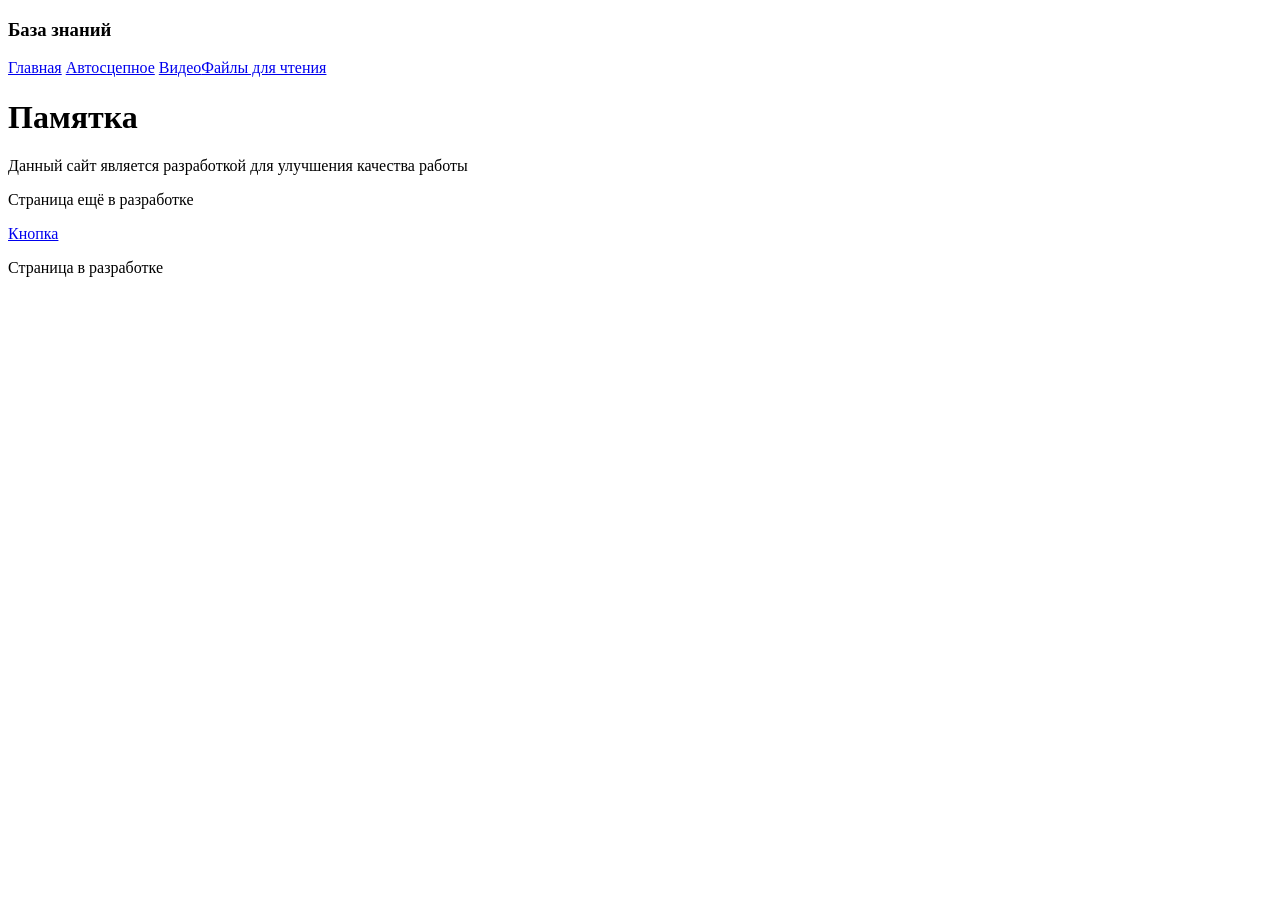
==== index.html @ 12e4ecbc "Add files via upload" ====
<!DOCTYPE html>
<html lang="ru" class="h-100" data-bs-theme="auto">
  <head>
    <meta charset="utf-8" />
    <meta name="viewport" content="width=device-width, initial-scale=1" />
    <meta name="description" content="" />
    <meta
      name="author"
      content="Mark Otto, Jacob Thornton, and Bootstrap contributors"
    />
    <meta name="generator" content="Hugo 0.145.0" />
    <title>Главная страница</title>

    <script src="color-modes.js"></script>

    <link href="css/bootstrap.min.css" rel="stylesheet" />

    <link rel="icon" href="img/icon.png" />
    <meta name="theme-color" content="#712cf9" />

    <style>
      .bd-placeholder-img {
        font-size: 1.125rem;
        text-anchor: middle;
        -webkit-user-select: none;
        -moz-user-select: none;
        user-select: none;
      }

      @media (min-width: 768px) {
        .bd-placeholder-img-lg {
          font-size: 3.5rem;
        }
      }

      .b-example-divider {
        width: 100%;
        height: 3rem;
        background-color: rgba(0, 0, 0, 0.1);
        border: solid rgba(0, 0, 0, 0.15);
        border-width: 1px 0;
        box-shadow: inset 0 0.5em 1.5em rgba(0, 0, 0, 0.1),
          inset 0 0.125em 0.5em rgba(0, 0, 0, 0.15);
      }

      .b-example-vr {
        flex-shrink: 0;
        width: 1.5rem;
        height: 100vh;
      }

      .bi {
        vertical-align: -0.125em;
        fill: currentColor;
      }

      .nav-scroller {
        position: relative;
        z-index: 2;
        height: 2.75rem;
        overflow-y: hidden;
      }

      .nav-scroller .nav {
        display: flex;
        flex-wrap: nowrap;
        padding-bottom: 1rem;
        margin-top: -1px;
        overflow-x: auto;
        text-align: center;
        white-space: nowrap;
        -webkit-overflow-scrolling: touch;
      }

      .btn-bd-primary {
        --bd-violet-bg: #712cf9;
        --bd-violet-rgb: 112.520718, 44.062154, 249.437846;

        --bs-btn-font-weight: 600;
        --bs-btn-color: var(--bs-white);
        --bs-btn-bg: var(--bd-violet-bg);
        --bs-btn-border-color: var(--bd-violet-bg);
        --bs-btn-hover-color: var(--bs-white);
        --bs-btn-hover-bg: #6528e0;
        --bs-btn-hover-border-color: #6528e0;
        --bs-btn-focus-shadow-rgb: var(--bd-violet-rgb);
        --bs-btn-active-color: var(--bs-btn-hover-color);
        --bs-btn-active-bg: #5a23c8;
        --bs-btn-active-border-color: #5a23c8;
      }

      .bd-mode-toggle {
        z-index: 1500;
      }

      .bd-mode-toggle .bi {
        width: 1em;
        height: 1em;
      }

      .bd-mode-toggle .dropdown-menu .active .bi {
        display: block !important;
      }
    </style>

    <!-- Пользовательские стили для этого шаблона -->
    <link href="css/cover.css" rel="stylesheet" />
  </head>
  <body class="d-flex h-100 text-center text-bg-dark">
    <div class="cover-container d-flex w-100 h-100 p-3 mx-auto flex-column">
      <header class="mb-auto">
        <div>
          <h3 class="float-md-start mb-0">База знаний</h3>
          <nav class="nav nav-masthead justify-content-center float-md-end">
            <a
              class="nav-link fw-bold py-1 px-0 active"
              aria-current="page"
              href="index.html"
              >Главная</a
            >
            <a class="nav-link fw-bold py-1 px-0" href="Автосцепное.html"
              >Автосцепное</a
            >
            <a
              class="nav-link fw-bold py-1 px-0"
              href="Измерительный инструмент.html"
              >Видео</a
            ><a class="nav-link fw-bold py-1 px-0" href="Дефекты.html"
              >Файлы для чтения</a
            >
          </nav>
        </div>
      </header>

      <main class="px-3">
        <h1>Памятка</h1>
        <p class="lead">
          Данный сайт является разработкой для улучшения качества работы
        </p>
        <p>Страница ещё в разработке</p>
        <p class="lead">
          <a
            href="index.html"
            class="btn btn-lg btn-light fw-bold border-white bg-white"
            >Кнопка</a
          >
        </p>
      </main>

      <footer class="mt-auto text-white-50">
        <p>Страница в разработке</p>
      </footer>
    </div>
  </body>
</html>
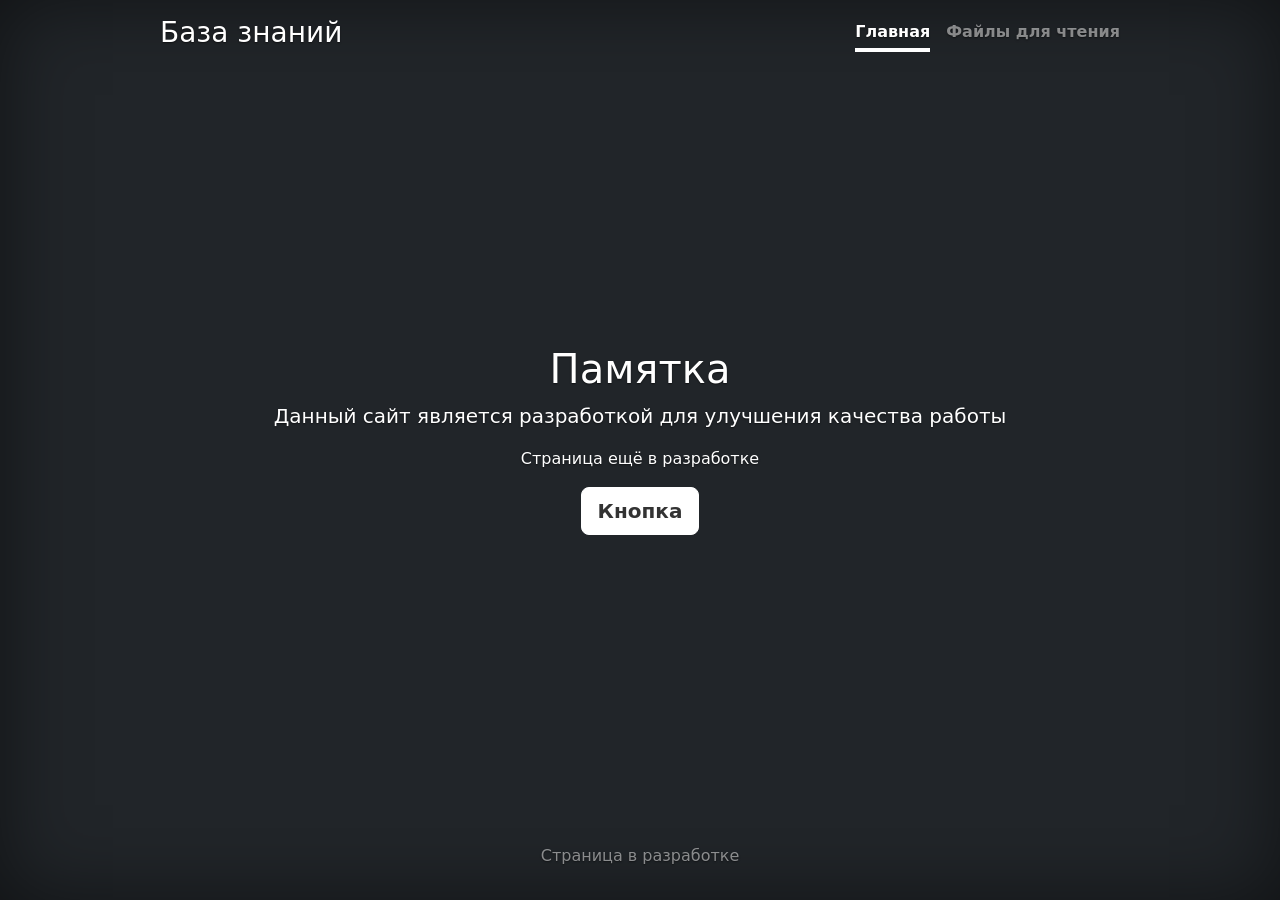
==== commit 4a1d44b7: "Update index.html Редактирование" ====
--- a/index.html
+++ b/index.html
@@ -112,22 +112,15 @@
         <div>
           <h3 class="float-md-start mb-0">База знаний</h3>
           <nav class="nav nav-masthead justify-content-center float-md-end">
-            <a
-              class="nav-link fw-bold py-1 px-0 active"
-              aria-current="page"
-              href="index.html"
-              >Главная</a
-            >
-            <a class="nav-link fw-bold py-1 px-0" href="Автосцепное.html"
-              >Автосцепное</a
-            >
-            <a
-              class="nav-link fw-bold py-1 px-0"
-              href="Измерительный инструмент.html"
-              >Видео</a
-            ><a class="nav-link fw-bold py-1 px-0" href="Дефекты.html"
-              >Файлы для чтения</a
-            >
+            <a class="nav-link fw-bold py-1 px-0 active"
+               aria-current="page"
+               href="index.html">
+              Главная
+            </a>
+            <a class="nav-link fw-bold py-1 px-0" 
+               href="Дефекты.html">
+              Файлы для чтения
+            </a>
           </nav>
         </div>
       </header>
--- a/css/cover.css
+++ b/css/cover.css
@@ -0,0 +1,138 @@
+/*
+ * Глобальные параметры
+ */
+
+/* Пользовательская кнопка по умолчанию */
+.btn-light,
+.btn-light:hover,
+.btn-light:focus {
+  color: #333;
+  text-shadow: none; /* Предотвращать наследование от `body` */
+}
+
+/*
+ * Базовая структура
+ */
+
+body {
+  text-shadow: 0 0.05rem 0.1rem rgba(0, 0, 0, 0.5);
+  box-shadow: inset 0 0 5rem rgba(0, 0, 0, 0.5);
+}
+
+.cover-container {
+  max-width: 62em;
+}
+img {
+  background-color: aliceblue;
+}
+/*
+ * Заголовок
+ */
+
+.nav-masthead .nav-link {
+  color: rgba(255, 255, 255, 0.5);
+  border-bottom: 0.25rem solid transparent;
+}
+
+.nav-masthead .nav-link:hover,
+.nav-masthead .nav-link:focus {
+  border-bottom-color: rgba(255, 255, 255, 0.25);
+}
+
+.nav-masthead .nav-link + .nav-link {
+  margin-left: 1rem;
+}
+
+.nav-masthead .active {
+  color: #fff;
+  border-bottom-color: #fff;
+}
+
+/* Стиль через ИИ */
+
+.pdf-gallery {
+  display: flex;
+  flex-wrap: wrap;
+  gap: 20px; /* Отступы между карточками */
+  justify-content: center; /* Центрирование карточек */
+  padding: 20px;
+}
+
+.pdf-link-card {
+  width: 320px; /* Фиксированная ширина карточки */
+  flex: 0 1 320px; /* Не растёт, сжимается при необходимости, базовая ширина 320 px */
+  margin: 0;
+  font-family: Arial, sans-serif;
+}
+
+.pdf-link {
+  display: block;
+  text-decoration: none;
+  color: #333;
+  border: 1px solid #e0e0e0;
+  border-radius: 8px;
+  overflow: hidden;
+  transition: all 0.3s ease;
+  background: #fff;
+}
+
+.pdf-link:hover {
+  box-shadow: 0 4px 12px rgba(0, 0, 0, 0.1);
+  transform: translateY(-2px);
+  border-color: #ccc;
+}
+
+.pdf-preview {
+  position: relative;
+  width: 100%;
+  height: 0;
+  padding-bottom: 141.42%; /* Соотношение сторон A4: 1:√2 ≈ 1:1.414 */
+}
+
+.preview-image {
+  position: absolute;
+  top: 0;
+  left: 0;
+  width: 100%;
+  height: 100%;
+  object-fit: cover;
+  border-bottom: 1px solid #f0f0f0;
+}
+
+.pdf-icon {
+  position: absolute;
+  bottom: 12px;
+  right: 12px;
+  background: rgba(255, 255, 255, 0.9);
+  color: #d44336;
+  padding: 4px 8px;
+  border-radius: 4px;
+  font-size: 12px;
+  font-weight: bold;
+  font-family: monospace;
+}
+
+.pdf-info {
+  padding: 16px;
+}
+
+.pdf-title {
+  margin: 0 0 8px 0;
+  font-size: 16px;
+  font-weight: 600;
+  line-height: 1.3;
+  color: #2c3e50;
+}
+
+.pdf-description {
+  margin: 0 0 8px 0;
+  font-size: 14px;
+  line-height: 1.4;
+  color: #666;
+}
+
+.pdf-meta {
+  display: block;
+  font-size: 12px;
+  color: #888;
+}
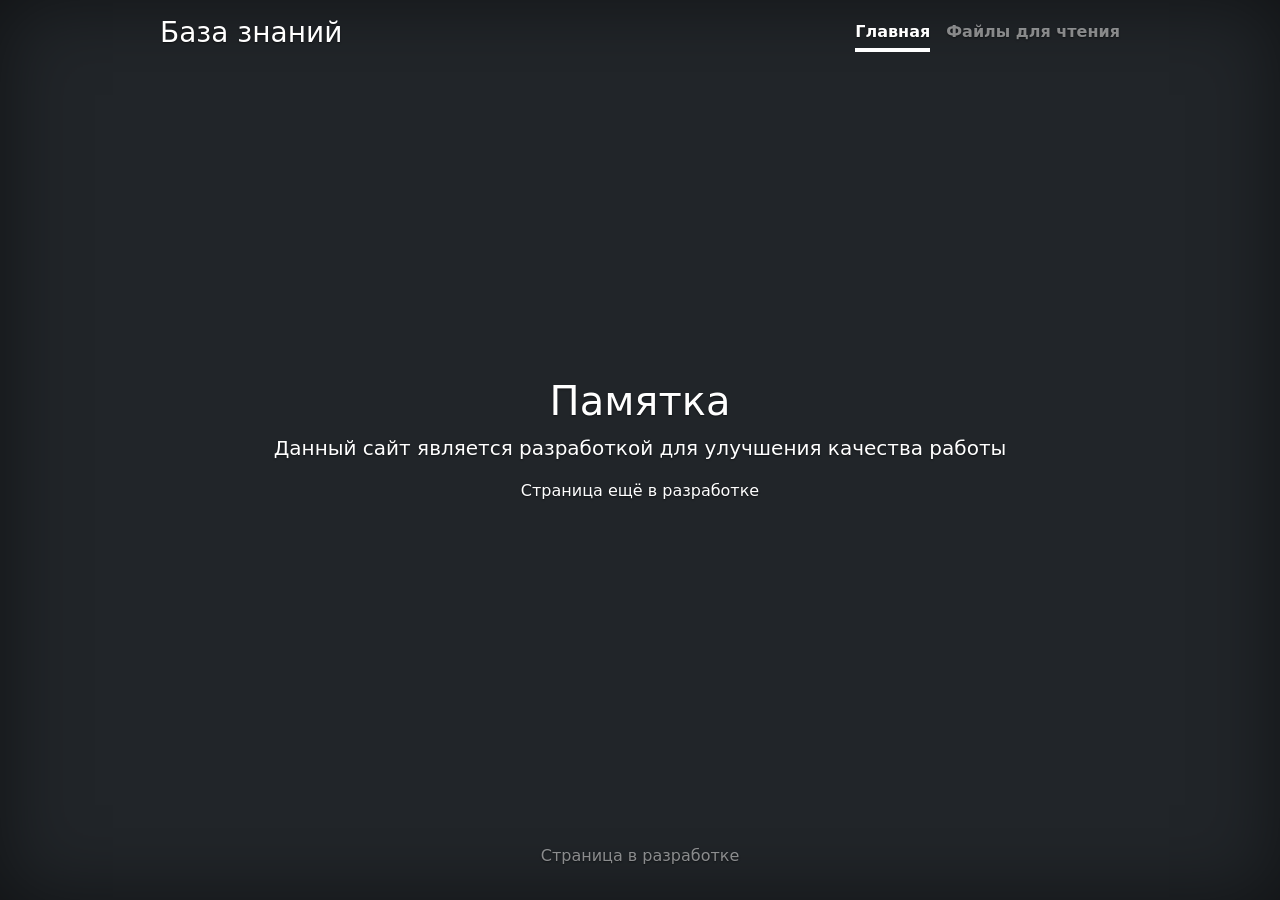
==== commit 1b814b43: "Update index.html" ====
--- a/index.html
+++ b/index.html
@@ -1,107 +1,14 @@
-<!DOCTYPE html>
+<!doctype html>
 <html lang="ru" class="h-100" data-bs-theme="auto">
   <head>
     <meta charset="utf-8" />
     <meta name="viewport" content="width=device-width, initial-scale=1" />
     <meta name="description" content="" />
-    <meta
-      name="author"
-      content="Mark Otto, Jacob Thornton, and Bootstrap contributors"
-    />
-    <meta name="generator" content="Hugo 0.145.0" />
     <title>Главная страница</title>
-
-    <script src="color-modes.js"></script>
-
+    <link rel="icon" href="img/icon.png" />
     <link href="css/bootstrap.min.css" rel="stylesheet" />
 
-    <link rel="icon" href="img/icon.png" />
-    <meta name="theme-color" content="#712cf9" />
-
-    <style>
-      .bd-placeholder-img {
-        font-size: 1.125rem;
-        text-anchor: middle;
-        -webkit-user-select: none;
-        -moz-user-select: none;
-        user-select: none;
-      }
-
-      @media (min-width: 768px) {
-        .bd-placeholder-img-lg {
-          font-size: 3.5rem;
-        }
-      }
-
-      .b-example-divider {
-        width: 100%;
-        height: 3rem;
-        background-color: rgba(0, 0, 0, 0.1);
-        border: solid rgba(0, 0, 0, 0.15);
-        border-width: 1px 0;
-        box-shadow: inset 0 0.5em 1.5em rgba(0, 0, 0, 0.1),
-          inset 0 0.125em 0.5em rgba(0, 0, 0, 0.15);
-      }
-
-      .b-example-vr {
-        flex-shrink: 0;
-        width: 1.5rem;
-        height: 100vh;
-      }
-
-      .bi {
-        vertical-align: -0.125em;
-        fill: currentColor;
-      }
-
-      .nav-scroller {
-        position: relative;
-        z-index: 2;
-        height: 2.75rem;
-        overflow-y: hidden;
-      }
-
-      .nav-scroller .nav {
-        display: flex;
-        flex-wrap: nowrap;
-        padding-bottom: 1rem;
-        margin-top: -1px;
-        overflow-x: auto;
-        text-align: center;
-        white-space: nowrap;
-        -webkit-overflow-scrolling: touch;
-      }
-
-      .btn-bd-primary {
-        --bd-violet-bg: #712cf9;
-        --bd-violet-rgb: 112.520718, 44.062154, 249.437846;
-
-        --bs-btn-font-weight: 600;
-        --bs-btn-color: var(--bs-white);
-        --bs-btn-bg: var(--bd-violet-bg);
-        --bs-btn-border-color: var(--bd-violet-bg);
-        --bs-btn-hover-color: var(--bs-white);
-        --bs-btn-hover-bg: #6528e0;
-        --bs-btn-hover-border-color: #6528e0;
-        --bs-btn-focus-shadow-rgb: var(--bd-violet-rgb);
-        --bs-btn-active-color: var(--bs-btn-hover-color);
-        --bs-btn-active-bg: #5a23c8;
-        --bs-btn-active-border-color: #5a23c8;
-      }
-
-      .bd-mode-toggle {
-        z-index: 1500;
-      }
-
-      .bd-mode-toggle .bi {
-        width: 1em;
-        height: 1em;
-      }
-
-      .bd-mode-toggle .dropdown-menu .active .bi {
-        display: block !important;
-      }
-    </style>
+    <style></style>
 
     <!-- Пользовательские стили для этого шаблона -->
     <link href="css/cover.css" rel="stylesheet" />
@@ -112,32 +19,25 @@
         <div>
           <h3 class="float-md-start mb-0">База знаний</h3>
           <nav class="nav nav-masthead justify-content-center float-md-end">
-            <a class="nav-link fw-bold py-1 px-0 active"
-               aria-current="page"
-               href="index.html">
-              Главная
+            <a
+              class="nav-link fw-bold py-1 px-0 active"
+              aria-current="page"
+              href="index.html"
+              >Главная
             </a>
-            <a class="nav-link fw-bold py-1 px-0" 
-               href="Дефекты.html">
+            <a class="nav-link fw-bold py-1 px-0" href="Дефекты.html">
               Файлы для чтения
             </a>
           </nav>
         </div>
       </header>
-
       <main class="px-3">
         <h1>Памятка</h1>
         <p class="lead">
           Данный сайт является разработкой для улучшения качества работы
         </p>
         <p>Страница ещё в разработке</p>
-        <p class="lead">
-          <a
-            href="index.html"
-            class="btn btn-lg btn-light fw-bold border-white bg-white"
-            >Кнопка</a
-          >
-        </p>
+       
       </main>
 
       <footer class="mt-auto text-white-50">
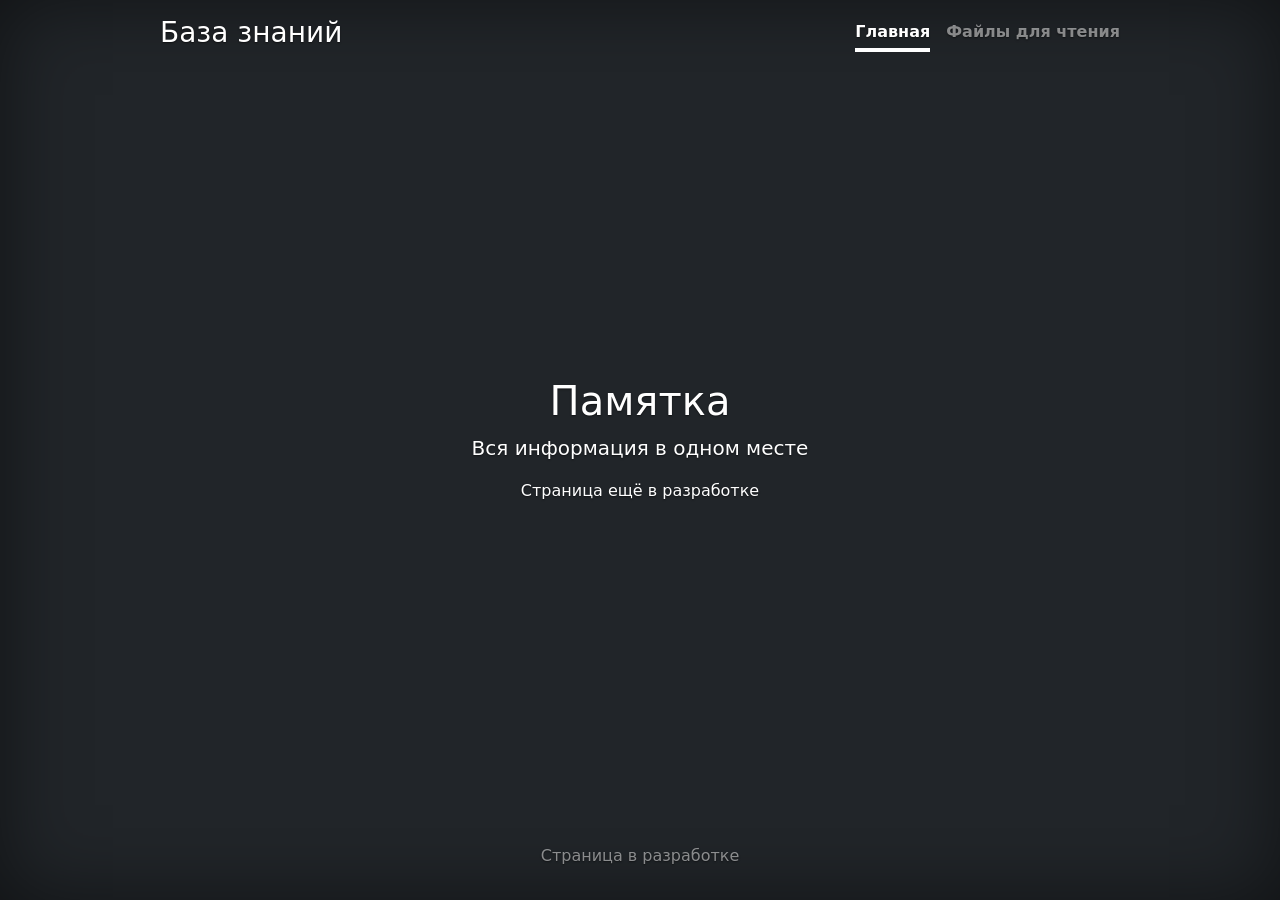
==== commit af42be3a: "Update index.html" ====
--- a/index.html
+++ b/index.html
@@ -34,7 +34,7 @@
       <main class="px-3">
         <h1>Памятка</h1>
         <p class="lead">
-          Данный сайт является разработкой для улучшения качества работы
+          Вся информация в одном месте
         </p>
         <p>Страница ещё в разработке</p>
        
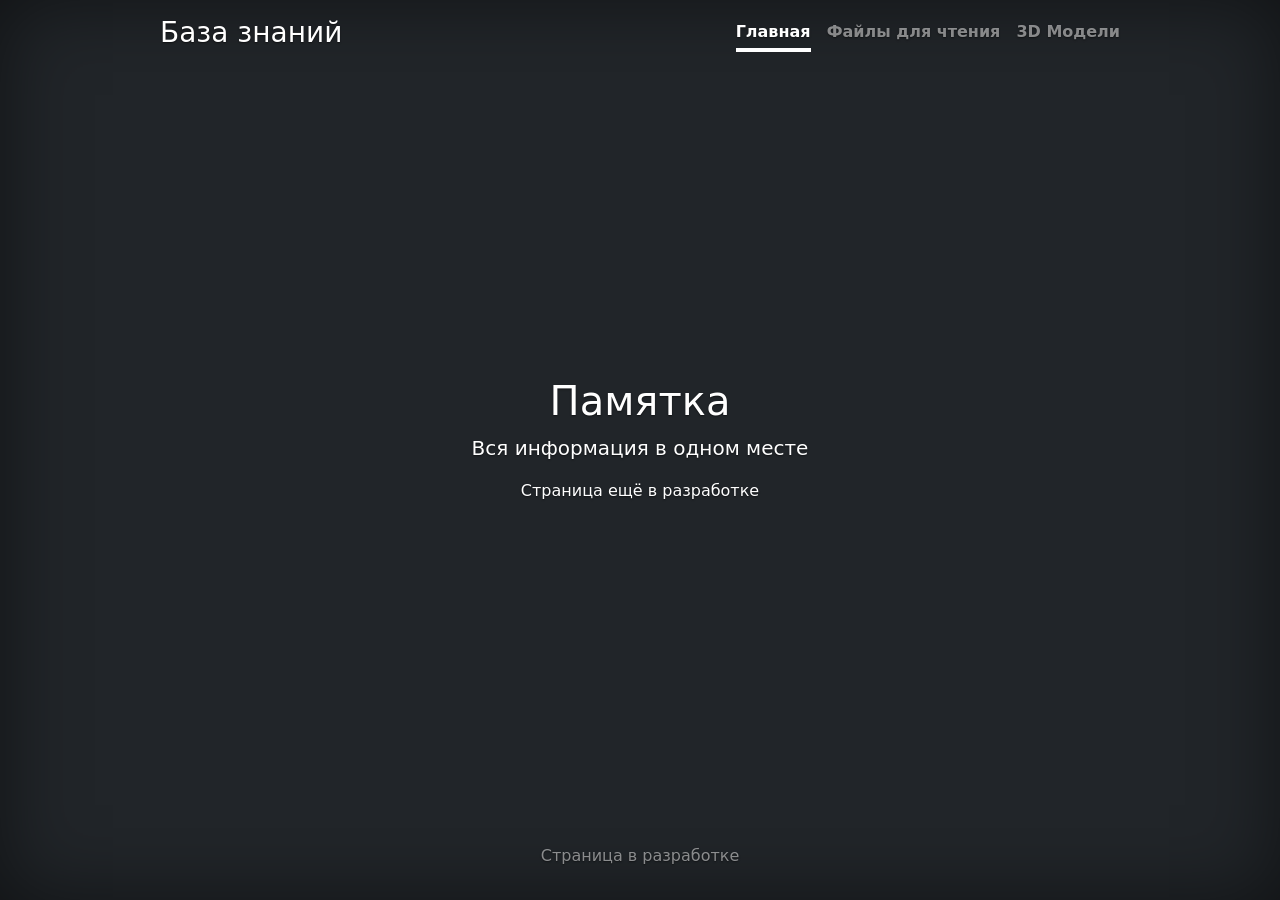
==== commit 3f272eb9: "Update index.html" ====
--- a/index.html
+++ b/index.html
@@ -28,6 +28,9 @@
             <a class="nav-link fw-bold py-1 px-0" href="Дефекты.html">
               Файлы для чтения
             </a>
+            <a class="nav-link fw-bold py-1 px-0" href="Ссылки на модели.html">
+              3D Модели
+            </a>
           </nav>
         </div>
       </header>
